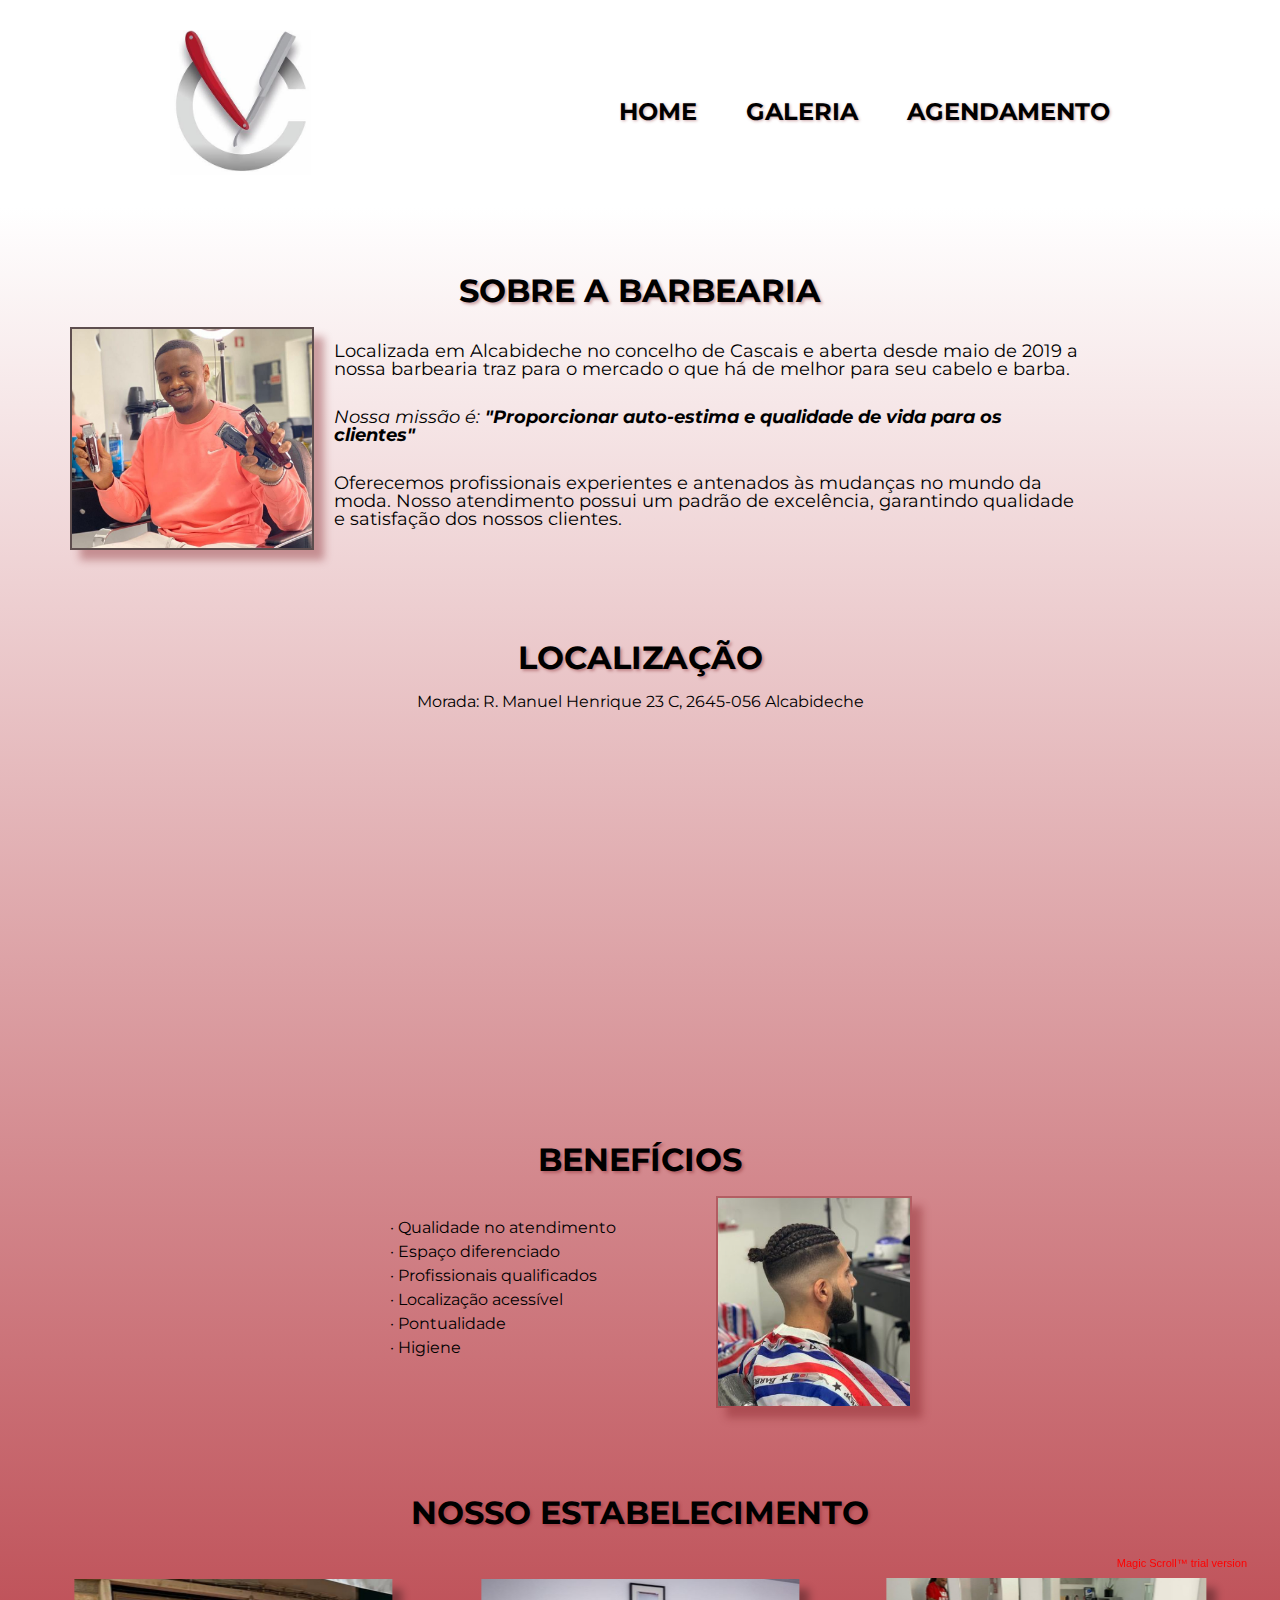
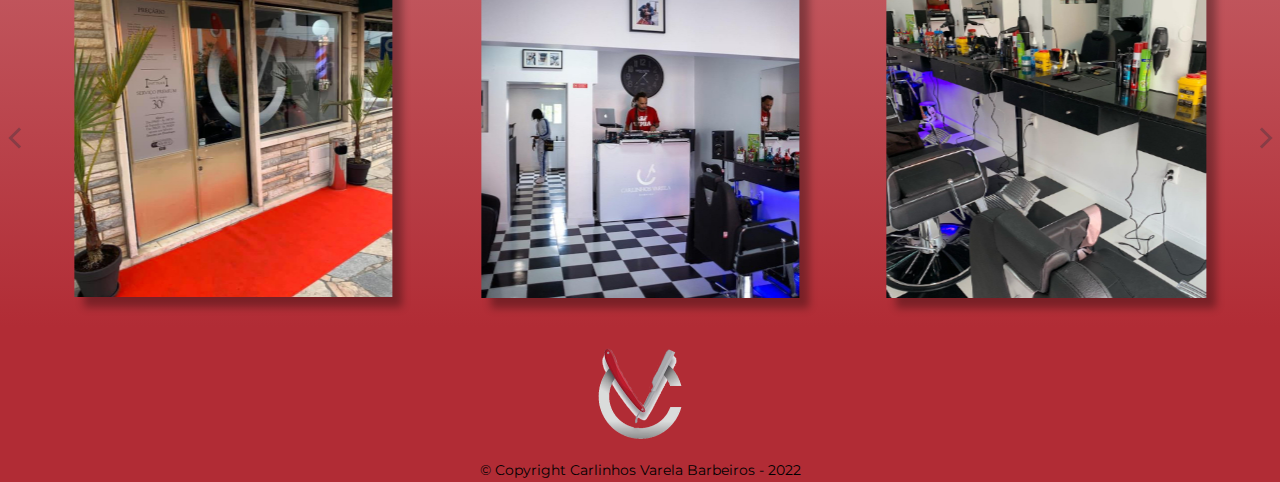
==== index.html @ 8ed19eb2 "Add files via upload" ====
<!DOCTYPE html>
<html lang="pt-br">
	<head>
		<meta charset="UTF-8">
		<meta name="viewport" content="width=device-width, initial-scale=1">
		<title>Home | Carlinhos Varela Barbeiros</title>
		<link rel="stylesheet" type="text/css" href="css/reset.css">
		<link rel="stylesheet" type="text/css" href="css/style.css">
		<link href="https://fonts.googleapis.com/css?family=Montserrat&display=swap" rel="stylesheet">
		<link type="text/css" rel="stylesheet" href="/magicscroll/magicscroll.css"/>
		<script type="text/javascript" src="/magicscroll/magicscroll.js"></script>
	</head>

	<body>
		<header style="padding: 30px 0;">
			<div class="box">
				<h1>
					<a href="index.html"><img id="logo" src="images/logo.jpg" alt="Carlinhos Varela Barbeiros (Logo)"></a>
				</h1>

				<nav>
					<ul>
						<li><a href="index.html">Home</li></a>
						<li><a href="gallery.html">Galeria</li></a>
						<li><a href="contact.html">Agendamento</li></a>
					</ul>
				</nav>
			</div>
		</header>

		<main>
			<section class="about">
				<h1 class="main-title">Sobre a barbearia</h1>

					<img class="carlinhos" src="/images/carlinhos.jpg" alt="Carlinhos">
			
					<p>Localizada em Alcabideche no concelho de Cascais e aberta desde maio de 2019 a nossa barbearia traz para o mercado o que há de melhor para seu cabelo e barba. 
					</p>

					<p id="mission"><em>Nossa missão é: <strong>"Proporcionar auto-estima e qualidade de vida para os clientes"</strong></em></p>
			
					<p>Oferecemos profissionais experientes e antenados às mudanças no mundo da moda. Nosso atendimento possui um padrão de excelência, garantindo qualidade e satisfação dos nossos clientes.
					</p>
			</section>		

			<section class="map">
				<h1 class="main-title">Localização</h1>
				<p>Morada: R. Manuel Henrique 23 C, 2645-056 Alcabideche</p>
				<div class="map-content">
					<iframe src="https://www.google.com/maps/embed?pb=!1m18!1m12!1m3!1d3112.3595381433506!2d-9.413096149556198!3d38.732510979496325!2m3!1f0!2f0!3f0!3m2!1i1024!2i768!4f13.1!3m3!1m2!1s0xd1ec5216eaa2493%3A0x16dc3c81c0765830!2sCarlinhos%20Varela%20Barbeiros!5e0!3m2!1spt-PT!2spt!4v1661937818191!5m2!1spt-PT!2spt" width="100%" height="300" style="border:0;" allowfullscreen="" loading="lazy" referrerpolicy="no-referrer-when-downgrade"></iframe>
				</div>
			</section>

			<section class="benefits">
				<h1 class="main-title">Benefícios</h1>
				<div class="benefits-content">
					<ul class="benefits-list">
						<li class="items">Qualidade no atendimento</li>
						<li class="items">Espaço diferenciado</li>
						<li class="items">Profissionais qualificados</li>
						<li class="items">Localização acessível</li>
						<li class="items">Pontualidade</li>
						<li class="items">Higiene</li>
					</ul><img src="/images/benefits.png" class=image-benefits alt="Benefícios do corte">
				</div>
			</section>

			<section class="establishment">
				<h1 class="main-title">Nosso estabelecimento</h1>
					<div class="MagicScroll" data-options="items: fit;">
						<img src="/images/establishment1.jpg">
						<img src="/images/establishment2.jpg">
						<img src="/images/establishment3.jpg">
						<img src="/images/establishment4.jpg">
						<img src="/images/establishment5.jpg">
						<img src="/images/establishment6.jpg">
						<img src="/images/establishment7.jpg">
						<img src="/images/establishment8.jpg">
					</div>
			</section>

		</main>

		<footer>		
			<a href="index.html"><img src="/images/logo.png" alt="Carlinhos Varela Barbeiros (Logo)"></a>
			<p>&#169; Copyright Carlinhos Varela Barbeiros - 2022</p>
		</footer>
	
	</body>

</html>
---- css/style.css ----
/* -- main CSS for all the Pages -- */

body {
	font-family: 'Montserrat', sans-serif;
}

header {
	padding-bottom: 30px;
	padding-top: 30px;
}

.box {
	position: relative;
	width: 940px;
	margin: 0 auto;
}

#logo {
	width: 15%;
	transition: 1s;
}

#logo:hover {
	transform: scale(1.2);
}

nav {
	position: absolute;
	top: 70px;
	right: 0;
}

nav li {
	display: inline;
	margin: 0 0 0 45px;
}

nav a {
	text-decoration: none;
	color: #000000;
	text-transform: uppercase;
	font-weight: bold;
	font-size: 24px;
	transition: 1s;
	text-shadow: 1px 1px 3px #811c2261;
}

nav a:hover {
	color: #636063;
	font-size: 25px;
}

nav a:active {
	color: black;
}

main {
	background: linear-gradient(#FFFFFF, #b12c35);
}

.main-title {
    text-align: center;
    font-size: 2em;
    text-transform: uppercase;
    margin: 35px 0 20px 0;
    clear: left;
    font-weight: bold;
    color: #000000;
    text-shadow: 2px 2px 3px #811c2261;
}

footer {
	text-align: center;
	background: #b12c35;
}

footer img {
	width: 7%;
	padding: 20px;
}

footer p {
	padding-bottom: 5px;
	font-size: 14px;
}



/* -- CSS for Home Page -- */

.about {
	padding: 2em 0;
}

.about p {
    font-size: 18px;
    padding: 15px 200px;
    color: #000000;
}

.about strong {
    font-weight: bold;
}

.about em {
    font-style: italic;
    color: #000000;
}

.carlinhos {
    width: 240px;
    float: left;
    margin: 0 20px 20px 70px;
    box-shadow: 10px 10px 8px #811c2261;
    border: 2px solid #5e4e4e;
    transition: 500ms;
}

.carlinhos:hover {
	transform: scale(1.1);
}

.map {
	padding: 2em 0;
}

.map p {
	padding-bottom: 2em;
	text-align: center;
}

.map-content {
	width: 940px;
	margin: 0 auto;
}

.benefits {
	padding: 2em 0;
}

.benefits-content {
	width: 640px;
	margin: 0 auto;
}

.items {
	line-height: 1.5;
	transition: 100ms;
}

.items:before {
	content: "\00B7      ";
	size: 10px;
}

.items:hover {
	transform: scale(1.1);
	font-weight: bold;
}

.benefits-list {
	width: 40%;
	display: inline-block;
	vertical-align: top;
    margin: 20px 70px 70px;
}

.image-benefits {
    width: 30%;
    transition: 500ms;
    box-shadow: 10px 10px 8px #811c2261;
    border: 2px solid #811c2261
}

.image-benefits:hover {
	transform: scale(1.2);
}

.establishment img {
    box-shadow: 10px 10px 8px #04000052;
	padding-bottom: 30px;
	transition: 500ms;
}



/* -- CSS for Gallery Page -- */

.cuts {
	text-align: center;
}

.cuts img {
	width: 320px;
	height: 320px;
	margin: 30px;
	border-radius: 20px;
	box-shadow: 10px 10px 8px #811c2261;
	transition: 500ms;
}

.cuts img:hover {
	transform: scale(1.1);
}

.more-images {
	text-align: center;
	padding: 30px;
}

.more-images img {
	width: 68px;
	transition: 500ms;
}

.more-images a {
	font-weight: bold;
	text-decoration: none;
	text-transform: uppercase;
	font-size: 18px;
	text-shadow: 2px 2px 5px #811c2261;
}

.more-images p:hover {
	color: #382f2f;
}

.more-images p {
	padding: 15px;
	color: #000000;
	transition: 500ms;
}

.more-images img:hover {
	transform: scale(1.1);
}



/* -- CSS for Contact Page -- */

h3 {
	font-size: 28px;
	margin: 25px;
    font-weight: bold;
    text-shadow: 2px 2px 3px #811c2261;
    text-transform: uppercase;
}

form {
	margin: 20px 40px 0px;
}

form label, form legend {
	display: block;
	color: #000000;
	margin: 0 0 10px;
	font-size: 20px;
}

.pattern-input {
	display: block;
	margin: 0 0 20px;
	width: 25%;
	padding: 10px 15px;
}

.radio {
	margin: 0 0 10px;
}

select {
	width: 100px;
	height: 25px;
	text-align: center;
}

.checkbox {
	margin: 30px 0;
}

.send {
	width: 7%;
	padding: 15px 0;
	font-size: 20px;
	border-style: double;
    border-radius: 15px;
    font-weight: bold;
    color: white;
    background-color: #919191;
    transition: 1s all;
    cursor: pointer;
}

.send:hover {
	background-color: #6a6969;
	transform: scale(1.10);
}

@media screen and (max-width: 480px) {
	.box, .about, .benefits-content, .map-content {
		width: auto;
	}

	h1 {
		text-align: center;
	}

	nav {
		position: static;
	}

	.benefits-list, image-benefits {
		width: 100%;
	}
}
---- magicscroll/magicscroll.css ----
/*


   Magic Scroll v2.0.53 
   Copyright 2021 Magic Toolbox
   Buy a license: https://www.magictoolbox.com/magicscroll/
   License agreement: https://www.magictoolbox.com/license/


*/
.MagicScroll,
.mcs-caption,
.mcs-button,
.mcs-item,
.mcs-item img,
.mcs-item > *,
.mcs-bullet,
.mcs-bullet:before,
.mcs-bullet:after,
.mcs-wrapper,
.mcs-items-container {
    margin: 0;
    padding: 0;
    outline: 0;
    -webkit-box-sizing: border-box;
       -moz-box-sizing: border-box;
            box-sizing: border-box;
}
.MagicScroll,
.mcs-item,
.mcs-item a,
.mcs-item img,
.mcs-items-container {
    position: relative;
}
.MagicScroll,
.mcs-item,
.mcs-wrapper,
.mcs-items-container {
    overflow: hidden;
    direction: ltr;
}
.mcs-wrapper,
.mcs-item img {
    line-height: 100%;
}

.MagicScroll {
    z-index: 1;
    cursor: -webkit-grab;
    cursor: -o-grab;
    cursor: -ms-grab;
    cursor: grab;
    -moz-user-select: none;
    -webkit-user-select: none;
    -webkit-touch-callout: none;
    -webkit-tap-highlight-color: transparent;
}

.MagicScroll.mcs-height-auto .mcs-item > a {
    width: 100%;
}

.MagicScroll > a {
    height: 100%;
}

.MagicScroll > a > img {
    max-height: 100%;
}

.MagicScroll.mcs-height-auto {
    height: auto !important;
}

.MagicScroll.MagicScroll-horizontal {
    -moz-touch-action: pan-y;
    -ms-touch-action: pan-y;
    touch-action: pan-y;
}
.MagicScroll.MagicScroll-vertical {
    -moz-touch-action: pan-x;
    -ms-touch-action: pan-x;
    touch-action: pan-x;
}

body.mcs-dragging {
    cursor: move;
    cursor: -webkit-grabbing;
    cursor: -o-grabbing;
    cursor: -ms-grabbing;
    cursor: grabbing;
}
body.mcs-dragging .MagicScroll,
body.mcs-dragging button.mcs-button.mcs-horizontal.mcs-button-arrow {
    cursor: inherit;
}

.mcs-item,
.MagicScroll figure,
/*.mcs-item img,*/
.mcs-item .mcs-caption {
    display: inline-block;
}

.MagicScroll .mcs-item img {
    pointer-events: none;
}

.mcs-item img {
    display: inline-block !important;
}

.MagicScroll > * {
    display: inline-block;
    max-width: 100%;
}

.MagicScroll > *:nth-child(n+2) {
    display: none;
}

.MagicScroll > a {
    line-height: 100%;
}

.MagicScroll img {
    visibility: hidden;
}
.MagicScroll .mcs-item img {
    visibility: visible;
    float: none !important;
}

.mcs-button,
.mcs-bullets,
.mcs-wrapper {
    position: absolute;
}

.MagicScroll:before,
.MagicScroll figcaption:before {
    content: '';
    display: inline-block;
    vertical-align: top;
    height: 0;
}
.mcs-wrapper {
    top: 0;
    right: 0;
    bottom: 0;
    left: 0;
    vertical-align: top;
    z-index: 100;
}

.mcs-items-container {
    text-align: center;
    overflow: visible;
    width: 100%;
    height: 100%;
}

.mcs-item {
    top: 0;
    left: 0;
    zoom: 1;
    /*font-size: 9pt !important;*/
    font-size: 0;
    line-height: 100%;
    max-width: 100%;
}

.mcs-item:after,
.mcs-item > a:after {
    content: '';
    display: inline-block;
    height: 100%;
    vertical-align: middle;
}

.MagicScroll-horizontal .mcs-item {
    height: 100%;
}

.MagicScroll-vertical .mcs-item {
    display: block;
    width: 100%;
}

.mcs-item > a,
.MagicScroll-horizontal .mcs-items-container > * {
    display: inline-block;
}
.mcs-item a,
.mcs-item img {
    border: none;
    max-width: 100%;
    max-height: 100%;
}
.mcs-item a {
    height: 100%;
}

.mcs-item img {
    width: auto;
    height: auto;
    vertical-align: middle;
}

.MagicScroll figure {
    position: relative;
    vertical-align: middle;
    font-size: 0;
    margin: 0;
    max-width: 100%;
    max-height: 100%;
    line-height: normal;
}

.lt-ie9-magic .mcs-item > a > img {
    position: static;
}
.lt-ie9-magic figcaption {
    display: block;
}
.lt-ie10-magic .mcs-item a img {
    border: none;
}

.ie7-magic .mcs-item img,
.ie7-magic .MagicScroll-vertical .mcs-item a {
    display: inline-block;
}

.ie7-magic .MagicScroll-horizontal .mcs-item  {
    display: inline;
}

.mcs-button {
    display: block;
}

.MagicScroll .mcs-hidden {
    display: none !important;
    visibility: hidden !important;
}

.ie11-magic .MagicScroll[data-mode="scroll"] .mcs-items-container,
.MagicScroll[data-mode="carousel"] .mcs-items-container,
.MagicScroll[data-mode="cover-flow"] .mcs-items-container {
    -webkit-perspective: 1000px;
    -moz-perspective: 1000px;
    -o-perspective: 1000px;
    perspective: 1000px;

    -webkit-perspective-origin-x: 50%;
    -webkit-perspective-origin-y: 50%;
}
.MagicScroll[data-mode="carousel"] .mcs-item,
.MagicScroll[data-mode="cover-flow"] .mcs-item {
    -webkit-transform-style: preserve-3d;
    -moz-transform-style: preserve-3d;
    -o-transform-style: preserve-3d;
    transform-style: preserve-3d;
}

.MagicScroll figcaption {
    display: inline-block;
    position: relative;
    left: 0;
    float: left;
    width: 100%;
    line-height: 100%;
    clear: both;
    z-index: 150;
}
.MagicScroll figcaption,
.MagicScroll[data-mode="carousel"] .mcs-item .mcs-caption,
.MagicScroll[data-mode="cover-flow"] .mcs-item .mcs-caption {
    left: 50%;
    -webkit-transform: translateZ(1px) translateX(-50%);
    transform: translateZ(1px) translateX(-50%);
    -webkit-box-sizing: border-box;
       -moz-box-sizing: border-box;
            box-sizing: border-box;
}


.lt-ie9-magic .MagicScroll figcaption,
.lt-ie9-magic .MagicScroll figure img {
    float: right;
}
.MagicScroll .mcs-reflection {
    -webkit-transform: translateZ(-1px);
    position: absolute;
    display: inline-block;
    left: 0px;
    z-index: 1;
}

.MagicScroll .mcs-item.mcs-noimg {
    background: url("")
}

/*
 * Caption
 */
.mcs-item .mcs-caption {
    display: inline-block;
    vertical-align: bottom;
    position: absolute;
    z-index: 150;
}

.MagicScroll[data-mode="cover-flow"] .mcs-item figcaption.mcs-caption,
.MagicScroll[data-mode="carousel"] .mcs-item figcaption.mcs-caption {
    top: 100%;
}

.MagicScroll[data-mode="scroll"] .mcs-item figure,
.MagicScroll[data-mode="animation"] .mcs-item figure {
    overflow: hidden;
}

.MagicScroll[data-mode="scroll"] .mcs-item .mcs-caption,
.MagicScroll[data-mode="animation"] .mcs-item .mcs-caption {
    left: 0;
    width: 100%;
    bottom: 0;
    -webkit-transition: -webkit-transform .25s;
            transition: transform .25s;
    -webkit-transform: translateY(150%);
            -ms-transform: translate(0, 150%);
            transform: translateY(150%);
}

.MagicScroll[data-mode="scroll"] .mcs-item:hover .mcs-caption,
.MagicScroll[data-mode="animation"] .mcs-item:hover .mcs-caption {
    -webkit-transform: translateY(0%);
        -ms-transform: translate(0, 0%);
            transform: translateY(0%);
}

.MagicScroll[data-mode="scroll"].caption-below .mcs-caption,
.MagicScroll[data-mode="animation"].caption-below .mcs-caption {
    -webkit-transition: none;
            transition: none;
    -webkit-transform: none;
            -ms-transform: none;
            transform: none;
}

.lt-ie9-magic .MagicScroll[data-mode="scroll"] .mcs-item .mcs-caption,
.lt-ie9-magic .MagicScroll[data-mode="animation"] .mcs-item .mcs-caption {
    bottom: -150%;
}
.lt-ie9-magic .MagicScroll[data-mode="scroll"] .mcs-item:hover .mcs-caption,
.lt-ie9-magic .MagicScroll[data-mode="animation"] .mcs-item:hover .mcs-caption {
    bottom: 0%;
}

/**
 * Buttons & Arrows
 */
.mcs-button {
    cursor: pointer;
    z-index: 1000;
    background-repeat: no-repeat;
    background-color: transparent;
    border: 0;
    border-radius: 0;
    -webkit-transition: opacity .25s linear;
    transition: opacity .25s linear;
}
.MagicScroll:hover > .mcs-button:hover {
    opacity: 1;
}

.mcs-button-arrow {
    z-index: 120;
}
.MagicScroll-horizontal .mcs-button-arrow {
    width: 40px;
    height: 100%;
    top: 0;
}
.MagicScroll-vertical .mcs-button-arrow {
    width: 100%;
    height: 40px;
    left: 0;
}

.MagicScroll-horizontal .mcs-button-arrow-prev { left: 0; right: auto; top: 0; bottom: 0; }
.MagicScroll-horizontal .mcs-button-arrow-next { left: auto; right: 0; top: 0; bottom: 0; }
.MagicScroll-vertical .mcs-button-arrow-prev { top: 0; bottom: auto; left: 0; right: 0; }
.MagicScroll-vertical .mcs-button-arrow-next { top: auto; bottom: 0; left: 0; right: 0; }


.MagicScroll[data-mode="carousel"] .mcs-item,
.MagicScroll[data-mode="cover-flow"] .mcs-item {
    overflow: visible;
}

/*
 * Bullets
 */
.mcs-bullets {
    text-align: center;
    display: inline-block !important;
    opacity: 0;
    top: 100%;
}
.mcs-bullets.show {
    opacity: 1.0;
    -moz-transition: opacity .5s;
    -o-transition: opacity .5s;
    transition: opacity .5s;
}
.MagicScroll-horizontal .mcs-bullets {
    width: 100%;
    left: 0;
}
.MagicScroll-vertical .mcs-bullets {
    top: 0;
    left: 100%;
    display: inline-block;
    vertical-align: middle;
}
.mcs-bullet {
    border-radius: 50%;
    margin: 4px;
    cursor: pointer;
    display: inline-block;
    position: relative;
    text-indent: 9999px;
    vertical-align: middle;
    font: 0/0 a;
    color: transparent;
    outline: none;
}
.mcs-bullet.active {
    cursor: default;
}


/**
 * Animation mode
 */
[data-mode="animation"] div[data-action="exit"],
[data-mode="animation"] div[data-action="enter"] {
    -webkit-animation-duration: 0.35s;
            animation-duration: 0.35s;
    -webkit-animation-timing-function: ease-in;
            animation-timing-function: ease-in;
}
[data-mode="animation"] div[data-action="enter"] {
    -webkit-animation-timing-function: cubic-bezier(.12,.37,.25,1);
            animation-timing-function: cubic-bezier(.12,.37,.25,1);
}
[data-mode="animation"] .mcs-item {
    -webkit-animation-duration: 0;
    -webkit-transform: none;
            animation-name: none;
            animation-duration: 0;
}

[data-mode="animation"] .mcs-item[data-animation-nth="1"] {
    -webkit-animation-delay: 0.15s;
            animation-delay: 0.15s;
}
[data-mode="animation"] .mcs-item[data-animation-nth="2"] {
    -webkit-animation-delay: 0.2s;
            animation-delay: 0.2s;
}
[data-mode="animation"] .mcs-item[data-animation-nth="3"] {
    -webkit-animation-delay: 0.25s;
            animation-delay: 0.25s;
}
[data-mode="animation"] .mcs-item[data-animation-nth="4"] {
    -webkit-animation-delay: 0.3s;
            animation-delay: 0.3s;
}
[data-mode="animation"] .mcs-item[data-animation-nth="5"] {
    -webkit-animation-delay: 0.35s;
            animation-delay: 0.35s;
}
[data-mode="animation"] .mcs-item[data-animation-nth="6"] {
    -webkit-animation-delay: 0.4s;
            animation-delay: 0.4s;
}
[data-mode="animation"] .mcs-item[data-animation-nth="7"] {
    -webkit-animation-delay: 0.45s;
            animation-delay: 0.45s;
}
[data-mode="animation"] .mcs-item[data-animation-nth="8"] {
    -webkit-animation-delay: 0.5s;
            animation-delay: 0.5s;
}
[data-mode="animation"] .mcs-item[data-animation-nth="9"] {
    -webkit-animation-delay: 0.55s;
            animation-delay: 0.55s;
}
[data-mode="animation"] .mcs-item[data-animation-nth="10"] {
    -webkit-animation-delay: 0.6s;
            animation-delay: 0.6s;
}

.MagicScroll-horizontal[data-mode="animation"] [data-forward] [data-entering],
.MagicScroll-horizontal[data-mode="animation"] [data-forward] [data-exited] {
    -webkit-transform: translateX(100000px);
            transform: translateX(100000px);
}
.MagicScroll-horizontal[data-mode="animation"] [data-backward] [data-entering],
.MagicScroll-horizontal[data-mode="animation"] [data-backward] [data-exited] {
    -webkit-transform: translateX(-100000px);
            transform: translateX(-100000px);
}
.MagicScroll-vertical[data-mode="animation"] [data-forward] [data-entering],
.MagicScroll-vertical[data-mode="animation"] [data-forward] [data-exited] {
    -webkit-transform: translateY(100000px);
            transform: translateY(100000px);
}
.MagicScroll-vertical[data-mode="animation"] [data-backward] [data-entering],
.MagicScroll-vertical[data-mode="animation"] [data-backward] [data-exited] {
    -webkit-transform: translateY(-100000px);
            transform: translateY(-100000px);
}
/**
 * SlideIn animation
 */
[data-mode="animation"] .mcs-item[data-action="exit"],
.mcs-slidein[data-mode="animation"] .mcs-item[data-action="exit"] {
    -webkit-animation-timing-function: ease-in;
            animation-timing-function: ease-in;
    -webkit-animation-duration: 0.3s;
            animation-duration: 0.3s;
}
[data-mode="animation"] .mcs-item[data-action="enter"],
.mcs-slidein[data-mode="animation"] .mcs-item[data-action="enter"] {
    -webkit-animation-timing-function: cubic-bezier(.12,.37,.25,1);
            animation-timing-function: cubic-bezier(.12,.37,.25,1);
    -webkit-animation-duration: 0.35s;
            animation-duration: 0.35s;
}

/* Horizontal Forward */
.MagicScroll-horizontal[data-mode="animation"] [data-forward] .mcs-item[data-action="exit"],
.mcs-slidein.MagicScroll-horizontal[data-mode="animation"] [data-forward] .mcs-item[data-action="exit"] {
    -webkit-animation-name: h-forward-exit-slidein;
            animation-name: h-forward-exit-slidein;
}
.MagicScroll-horizontal[data-mode="animation"] [data-forward] .mcs-item[data-action="enter"],
.mcs-slidein.MagicScroll-horizontal[data-mode="animation"] [data-forward] .mcs-item[data-action="enter"] {
    -webkit-animation-name: h-forward-enter-slidein;
            animation-name: h-forward-enter-slidein;
}
@-webkit-keyframes h-forward-exit-slidein {
    0% {
        opacity: 1;
        -webkit-transform: translateX(0);
                transform: translateX(0);
    }
    100% {
        opacity: 0;
        -webkit-transform: translateX(-600px);
                transform: translateX(-600px);
    }
}
@keyframes h-forward-exit-slidein {
    0% {
        opacity: 1;
        -webkit-transform: translateX(0);
                transform: translateX(0);
    }
    100% {
        opacity: 0;
        -webkit-transform: translateX(-600px);
                transform: translateX(-600px);
    }
}
@-webkit-keyframes h-forward-enter-slidein {
    0%   {
        opacity: 0;
        -webkit-transform: translateX(180px);
                transform: translateX(180px);
    }
    100%   {
        opacity: 1;
        -webkit-transform:translateX(0px);
                transform:translateX(0px);
    }
}
@keyframes h-forward-enter-slidein {
    0%   {
        opacity: 0;
        -webkit-transform: translateX(180px);
                transform: translateX(180px);
    }
    100%   {
        opacity: 1;
        -webkit-transform:translateX(0px);
                transform:translateX(0px);
    }
}

/* Horizontal Backward */
.MagicScroll-horizontal[data-mode="animation"] [data-backward] .mcs-item[data-action="exit"],
.mcs-slidein.MagicScroll-horizontal[data-mode="animation"] [data-backward] .mcs-item[data-action="exit"] {
    -webkit-animation-name: h-backward-exit-slidein;
            animation-name: h-backward-exit-slidein;
}
.MagicScroll-horizontal[data-mode="animation"] [data-backward] .mcs-item[data-action="enter"],
.mcs-slidein.MagicScroll-horizontal[data-mode="animation"] [data-backward] .mcs-item[data-action="enter"] {
    -webkit-animation-name: h-backward-enter-slidein;
            animation-name: h-backward-enter-slidein;
}
@-webkit-keyframes h-backward-exit-slidein {
    0% {
        opacity: 1;
        -webkit-transform: translateX(0);
                transform: translateX(0);
    }
    100% {
        opacity: 0;
        -webkit-transform: translateX(600px);
                transform: translateX(600px);
    }
}
@keyframes h-backward-exit-slidein {
    0% {
        opacity: 1;
        -webkit-transform: translateX(0);
                transform: translateX(0);
    }
    100% {
        opacity: 0;
        -webkit-transform: translateX(600px);
                transform: translateX(600px);
    }
}
@-webkit-keyframes h-backward-enter-slidein {
    0%   {
        opacity: 0;
        -webkit-transform: translateX(-180px);
                transform: translateX(-180px);
    }
    100% {
        opacity: 1;
        -webkit-transform: translateX(0px);
                transform: translateX(0px);
    }
}
@keyframes h-backward-enter-slidein {
    0%   {
        opacity: 0;
        -webkit-transform: translateX(-180px);
                transform: translateX(-180px);
    }
    100% {
        opacity: 1;
        -webkit-transform: translateX(0px);
                transform: translateX(0px);
    }
}

/* Vertical Forward */
.MagicScroll-vertical[data-mode="animation"] [data-forward] .mcs-item[data-action="exit"],
.mcs-slidein.MagicScroll-vertical[data-mode="animation"] [data-forward] .mcs-item[data-action="exit"] {
    -webkit-animation-name: v-forward-exit-slidein;
            animation-name: v-forward-exit-slidein;
}
.MagicScroll-vertical[data-mode="animation"] [data-forward] .mcs-item[data-action="enter"],
.mcs-slidein.MagicScroll-vertical[data-mode="animation"] [data-forward] .mcs-item[data-action="enter"] {
    -webkit-animation-name: v-forward-enter-slidein;
            animation-name: v-forward-enter-slidein;
}
@-webkit-keyframes v-forward-exit-slidein {
    0% {
        opacity: 1;
        -webkit-transform: translateY(0);
                transform: translateY(0);
    }
    100% {
        opacity: 0;
        -webkit-transform: translateY(-600px);
                transform: translateY(-600px);
    }
}
@keyframes v-forward-exit-slidein {
    0% {
        opacity: 1;
        -webkit-transform: translateY(0);
                transform: translateY(0);
    }
    100% {
        opacity: 0;
        -webkit-transform: translateY(-600px);
                transform: translateY(-600px);
    }
}
@-webkit-keyframes v-forward-enter-slidein {
    0%   {
        opacity: 0;
        -webkit-transform: translateY(180px);
                transform: translateY(180px);
    }
    100% {
        opacity: 1;
        -webkit-transform: translateY(0px);
                transform: translateY(0px);
    }
}
@keyframes v-forward-enter-slidein {
    0%   {
        opacity: 0;
        -webkit-transform: translateY(180px);
                transform: translateY(180px);
    }
    100% {
        opacity: 1;
        -webkit-transform: translateY(0px);
                transform: translateY(0px);
    }
}

/* Vertical Backward */
.MagicScroll-vertical[data-mode="animation"] [data-backward] .mcs-item[data-action="exit"],
.mcs-slidein.MagicScroll-vertical[data-mode="animation"] [data-backward] .mcs-item[data-action="exit"] {
    -webkit-animation-name: v-backward-exit-slidein;
            animation-name: v-backward-exit-slidein;
}
.MagicScroll-vertical[data-mode="animation"] [data-backward] .mcs-item[data-action="enter"],
.mcs-slidein.MagicScroll-vertical[data-mode="animation"] [data-backward] .mcs-item[data-action="enter"] {
    -webkit-animation-name: v-backward-enter-slidein;
            animation-name: v-backward-enter-slidein;
}
@-webkit-keyframes v-backward-exit-slidein {
    0% {
        opacity: 1;
        -webkit-transform: translateY(0);
                transform: translateY(0);
    }
    100% {
        opacity: 0;
        -webkit-transform: translateY(600px);
                transform: translateY(600px);
    }
}
@keyframes v-backward-exit-slidein {
    0% {
        opacity: 1;
        -webkit-transform: translateY(0);
                transform: translateY(0);
    }
    100% {
        opacity: 0;
        -webkit-transform: translateY(600px);
                transform: translateY(600px);
    }
}
@-webkit-keyframes v-backward-enter-slidein {
    0%   {
        opacity: 0;
        -webkit-transform: translateY(-180px);
                transform: translateY(-180px);
    }
    100% {
        opacity: 1;
        -webkit-transform: translateY(0px);
                transform: translateY(0px);
    }
}
@keyframes v-backward-enter-slidein {
    0%   {
        opacity: 0;
        -webkit-transform: translateY(-180px);
                transform: translateY(-180px);
    }
    100% {
        opacity: 1;
        -webkit-transform: translateY(0px);
                transform: translateY(0px);
    }
}
/**
 * Bounce animation
 */
.mcs-bounce[data-mode="animation"] .mcs-item[data-action="exit"] {
    -webkit-animation-timing-function: cubic-bezier(.84,0,1,1);
            animation-timing-function: cubic-bezier(.84,0,1,1);
    -webkit-animation-duration: 0.4s;
            animation-duration: 0.4s;
    /*-webkit-animation-delay: 0s;
            animation-delay: 0s;*/
}

.mcs-bounce[data-mode="animation"] .mcs-item[data-action="enter"] {
    -webkit-animation-timing-function: cubic-bezier(.12,.37,.25,1);
            animation-timing-function: cubic-bezier(.12,.37,.25,1);
    -webkit-animation-duration: 0.4s;
            animation-duration: 0.4s;
}

/* Horizontal Forward */
.mcs-bounce.MagicScroll-horizontal[data-mode="animation"] [data-forward] .mcs-item[data-action="exit"] {
    -webkit-animation-name: h-forward-exit-bounce;
            animation-name: h-forward-exit-bounce;
}
.mcs-bounce.MagicScroll-horizontal[data-mode="animation"] [data-forward] .mcs-item[data-action="enter"] {
    -webkit-animation-name: h-forward-enter-bounce;
            animation-name: h-forward-enter-bounce;
}

@-webkit-keyframes h-forward-exit-bounce {
    0% {
        opacity: 1;
        -webkit-transform: translateX(0);
                transform: translateX(0) translateZ(-1px);
    }
    40% {
        opacity: 0.6;
    }
    100% {
        opacity: 0;
        -webkit-transform: translateX(-2000px);
                transform: translateX(-2000px) translateZ(-1px);
    }
}
@keyframes h-forward-exit-bounce {
    0% {
        opacity: 1;
        -webkit-transform: translateX(0);
                transform: translateX(0) translateZ(-1px);
    }
    40% {
        opacity: 0.6;
    }
    100% {
        opacity: 0;
        -webkit-transform: translateX(-2000px);
                transform: translateX(-2000px) translateZ(-1px);
    }
}
@-webkit-keyframes h-forward-enter-bounce {
    0%   {
        opacity: 0;
        -webkit-transform: translateX(3000px);
                transform: translateX(3000px);
    }
    60% {
        opacity: 1;
        -webkit-transform: translateX(-30px);
                transform: translateX(-30px);
    }
    75% {
        -webkit-transform:translateX(10px);
                transform:translateX(10px);
    }
    90% {
        -webkit-transform:translateX(-5px);
                transform:translateX(-5px);
    }
    100%   {
        -webkit-transform:translateX(0px);
                transform:translateX(0px);
    }
}
@keyframes h-forward-enter-bounce {
    0%   {
        opacity: 0;
        -webkit-transform: translateX(3000px);
                transform: translateX(3000px);
    }
    60% {
        opacity: 1;
        -webkit-transform: translateX(-30px);
                transform: translateX(-30px);
    }
    75% {
        -webkit-transform:translateX(10px);
                transform:translateX(10px);
    }
    90% {
        -webkit-transform:translateX(-5px);
                transform:translateX(-5px);
    }
    100%   {
        -webkit-transform:translateX(0px);
                transform:translateX(0px);
    }
}

/* Horizontal Backward */
.mcs-bounce.MagicScroll-horizontal[data-mode="animation"] [data-backward] .mcs-item[data-action="exit"] {
    -webkit-animation-name: h-backward-exit-bounce;
            animation-name: h-backward-exit-bounce;
}
.mcs-bounce.MagicScroll-horizontal[data-mode="animation"] [data-backward] .mcs-item[data-action="enter"] {
    -webkit-animation-name: h-backward-enter-bounce;
            animation-name: h-backward-enter-bounce;
}
@-webkit-keyframes h-backward-exit-bounce {
    0% {
        opacity: 1;
        -webkit-transform: translateX(0);
                transform: translateX(0) translateZ(-1px);
    }
    40% {
        opacity: 0.6;
    }
    100% {
        opacity: 0;
        -webkit-transform: translateX(2000px);
                transform: translateX(2000px) translateZ(-1px);
    }
}
@keyframes h-backward-exit-bounce {
    0% {
        opacity: 1;
        -webkit-transform: translateX(0);
                transform: translateX(0) translateZ(-1px);
    }
    40% {
        opacity: 0.6;
    }
    100% {
        opacity: 0;
        -webkit-transform: translateX(2000px);
                transform: translateX(2000px) translateZ(-1px);
    }
}
@-webkit-keyframes h-backward-enter-bounce {
    0%   {
        opacity: 0;
        -webkit-transform: translateX(-3000px);
                transform: translateX(-3000px);
    }
    60% {
        opacity: 1;
        -webkit-transform: translateX(30px);
                transform: translateX(30px);
    }
    75% {
        -webkit-transform:translateX(-10px);
                transform:translateX(-10px);
    }
    90% {
        -webkit-transform:translateX(5px);
                transform:translateX(5px);
    }
    100%   {
        -webkit-transform:translateX(0px);
                transform:translateX(0px);
    }
}
@keyframes h-backward-enter-bounce {
    0%   {
        opacity: 0;
        -webkit-transform: translateX(-3000px);
                transform: translateX(-3000px);
    }
    60% {
        opacity: 1;
        -webkit-transform: translateX(30px);
                transform: translateX(30px);
    }
    75% {
        -webkit-transform:translateX(-10px);
                transform:translateX(-10px);
    }
    90% {
        -webkit-transform:translateX(5px);
                transform:translateX(5px);
    }
    100%   {
        -webkit-transform:translateX(0px);
                transform:translateX(0px);
    }
}

/* Vertical Forward */
.mcs-bounce.MagicScroll-vertical[data-mode="animation"] [data-forward] div[data-action="exit"] {
    -webkit-animation-name: v-forward-exit-bounce;
            animation-name: v-forward-exit-bounce;
}
.mcs-bounce.MagicScroll-vertical[data-mode="animation"] [data-forward] div[data-action="enter"] {
    -webkit-animation-name: v-forward-enter-bounce;
            animation-name: v-forward-enter-bounce;
}
.mcs-bounce.MagicScroll-vertical[data-mode="animation"] [data-forward] [data-entering] {
    -webkit-transform: translateY(100000px);
            transform: translateY(100000px);
}
.mcs-bounce.MagicScroll-vertical[data-mode="animation"] [data-forward] [data-exited] {
    -webkit-transform: translateY(100000px);
            transform: translateY(100000px);
}
@-webkit-keyframes v-forward-exit-bounce {
    0% {
        opacity: 1;
        -webkit-transform: translateY(0);
                transform: translateY(0);
    }
    40% {
        opacity: 0.6;
    }
    100% {
        opacity: 0;
        -webkit-transform: translateY(-2000px);
                transform: translateY(-2000px);
    }
}
@keyframes v-forward-exit-bounce {
    0% {
        opacity: 1;
        -webkit-transform: translateY(0);
                transform: translateY(0);
    }
    40% {
        opacity: 0.6;
    }
    100% {
        opacity: 0;
        -webkit-transform: translateY(-2000px);
                transform: translateY(-2000px);
    }
}
@-webkit-keyframes v-forward-enter-bounce {
    0%   {
        opacity: 0;
        -webkit-transform: translateY(3000px);
                transform: translateY(3000px);
    }
    60% {
        opacity: 1;
        -webkit-transform: translateY(-30px);
                transform: translateY(-30px);
    }
    75% {
        -webkit-transform:translateY(10px);
                transform:translateY(10px);
    }
    90% {
        -webkit-transform:translateY(-5px);
                transform:translateY(-5px);
    }
    100%   {
        -webkit-transform:translateY(0px);
                transform:translateY(0px);
    }
}
@keyframes v-forward-enter-bounce {
    0%   {
        opacity: 0;
        -webkit-transform: translateY(3000px);
                transform: translateY(3000px);
    }
    60% {
        opacity: 1;
        -webkit-transform: translateY(-30px);
                transform: translateY(-30px);
    }
    75% {
        -webkit-transform:translateY(10px);
                transform:translateY(10px);
    }
    90% {
        -webkit-transform:translateY(-5px);
                transform:translateY(-5px);
    }
    100%   {
        -webkit-transform:translateY(0px);
                transform:translateY(0px);
    }
}

/* Vertical Backward */
.mcs-bounce.MagicScroll-vertical[data-mode="animation"] [data-backward] div[data-action="exit"] {
    -webkit-animation-name: v-backward-exit-bounce;
            animation-name: v-backward-exit-bounce;
}
.mcs-bounce.MagicScroll-vertical[data-mode="animation"] [data-backward] div[data-action="enter"] {
    -webkit-animation-name: v-backward-enter-bounce;
            animation-name: v-backward-enter-bounce;
}
@-webkit-keyframes v-backward-exit-bounce {
    0% {
        opacity: 1;
        -webkit-transform: translateY(0);
                transform: translateY(0);
    }
    40% {
        opacity: 0.6;
    }
    100% {
        opacity: 0;
        -webkit-transform: translateY(2000px);
                transform: translateY(2000px);
    }
}
@keyframes v-backward-exit-bounce {
    0% {
        opacity: 1;
        -webkit-transform: translateY(0);
                transform: translateY(0);
    }
    40% {
        opacity: 0.6;
    }
    100% {
        opacity: 0;
        -webkit-transform: translateY(2000px);
                transform: translateY(2000px);
    }
}
@-webkit-keyframes v-backward-enter-bounce {
    0%   {
        opacity: 0;
        -webkit-transform: translateY(-3000px);
                transform: translateY(-3000px);
    }
    60% {
        opacity: 1;
        -webkit-transform: translateY(30px);
                transform: translateY(30px);
    }
    75% {
        -webkit-transform:translateY(-10px);
                transform:translateY(-10px);
    }
    90% {
        -webkit-transform:translateY(5px);
                transform:translateY(5px);
    }
    100%   {
        -webkit-transform:translateY(0px);
                transform:translateY(0px);
    }
}
@keyframes v-backward-enter-bounce {
    0%   {
        opacity: 0;
        -webkit-transform: translateY(-3000px);
                transform: translateY(-3000px);
    }
    60% {
        opacity: 1;
        -webkit-transform: translateY(30px);
                transform: translateY(30px);
    }
    75% {
        -webkit-transform:translateY(-10px);
                transform:translateY(-10px);
    }
    90% {
        -webkit-transform:translateY(5px);
                transform:translateY(5px);
    }
    100%   {
        -webkit-transform:translateY(0px);
                transform:translateY(0px);
    }
}
/*
 * Arrows
 */
.MagicScroll-horizontal .mcs-button-arrow-prev:before,
.MagicScroll-horizontal .mcs-button-arrow-next:before,
.MagicScroll-vertical .mcs-button-arrow-prev:before,
.MagicScroll-vertical .mcs-button-arrow-next:before {
    content: "";
    top: 50%;
    left: 50%;
    width: 12px;
    height: 12px;
    position: absolute;
    border-width: 3px;
    border-color: rgba(49,51,61,0.6);
    border-style: solid;
    border-right: none;
    border-bottom: none;
    -webkit-transition: border-color .15s linear;
            transition: border-color .15s linear;
}

.MagicScroll-horizontal .mcs-button-arrow-prev:before {
    left: 62%;
    -webkit-transform: translate(-50%, -50%) rotateZ(-45deg);
            transform: translate(-50%, -50%) rotateZ(-45deg);
}

.MagicScroll-horizontal .mcs-button-arrow-next:before {
    left: 40%;
    -webkit-transform: translate(-50%, -50%) rotateZ(135deg);
            transform: translate(-50%, -50%) rotateZ(135deg);

}
.MagicScroll-vertical .mcs-button-arrow-prev:before {
    top: 62%;
    -webkit-transform: translate(-50%, -50%) rotateZ(45deg);
            transform: translate(-50%, -50%) rotateZ(45deg);
}
.MagicScroll-vertical .mcs-button-arrow-next:before {
    top: 40%;
    -webkit-transform: translate(-50%, -50%) rotateZ(-135deg);
            transform: translate(-50%, -50%) rotateZ(-135deg);
}
.mcs-button-arrow.mcs-disabled {
    opacity: 0.01 !important;
}
.MagicScroll > .mcs-button-arrow {
    /*font-size: 20px;*/
    width: 30px;
    height: 30px;
    margin: auto;
    opacity: 0.6;
    -webkit-transition: opacity .15s linear;
    transition: opacity .15s linear;
}
.MagicScroll-horizontal .mcs-button-arrow-prev { left: 0; right: auto; top: 0; bottom: 0; }
.MagicScroll-horizontal .mcs-button-arrow-next { left: auto; right: 0; top: 0; bottom: 0; }
.MagicScroll-vertical .mcs-button-arrow-prev { top: 0; bottom: auto; left: 0; right: 0; }
.MagicScroll-vertical .mcs-button-arrow-next { top: auto; bottom: 0; left: 0; right: 0; }

.MagicScroll:hover > .mcs-button-arrow:hover:not(.mcs-disabled) {
    opacity: 1;
}

.MagicScroll:hover > .mcs-button-arrow:hover:not(.mcs-disabled):before {
    border-color: rgba(49,51,61,1);
}

.MagicScroll.MagicScroll-arrows-inside .mcs-button-arrow {
    width: 24px;
    height: 24px;
    border-radius: 3px;
    background: rgba(255, 255, 255, .75);
    box-shadow: 0 0 1px rgba(153, 153, 153, .5);
    -webkit-transition: background-color .15s linear;
            transition: background-color .15s linear;
}

.MagicScroll.MagicScroll-arrows-inside .mcs-button-arrow:before {
    width: 8px;
    height: 8px;
}

.MagicScroll-horizontal.MagicScroll-arrows-inside:hover > .mcs-button-arrow:hover:not(.mcs-disabled) {
    background-color: rgba(255, 255, 255, .96);
}
.MagicScroll-horizontal.MagicScroll-arrows-inside .mcs-button-arrow-prev {
    left: 5px;
}
.MagicScroll-horizontal.MagicScroll-arrows-inside .mcs-button-arrow-next {
    right: 5px;
}
.MagicScroll-vertical.MagicScroll-arrows-inside .mcs-button-arrow-prev {
    top: 5px;
}
.MagicScroll-vertical.MagicScroll-arrows-inside .mcs-button-arrow-next {
    bottom: 5px;
}

.lt-ie10-magic .MagicScroll.MagicScroll-arrows-inside .mcs-button-arrow {
    border: 1px solid rgba(153, 153, 153, .5);
}
.lt-ie9-magic .mcs-button-arrow:before {
    border-color: #83858B;
}
.lt-ie9-magic .MagicScroll:hover > .mcs-button-arrow:hover:before {
    border-color: #31333D;
}
.lt-ie9-magic .MagicScroll.MagicScroll-arrows-inside .mcs-button-arrow:before {
    border-color: #31333D;
}
.lt-ie9-magic .MagicScroll.MagicScroll-arrows-inside .mcs-button-arrow {
    background: #fff;
    border: 1px solid #999;
    filter: alpha(opacity = 60);
}
.lt-ie9-magic .MagicScroll.MagicScroll-arrows-inside .mcs-button-arrow:hover {
    filter: alpha(opacity = 96);
}
.lt-ie9-magic .mcs-button-arrow.mcs-disabled {
    filter: alpha(opacity = 0.01) !important;
}

/*
 * Bullets
 */
.MagicScroll-horizontal .mcs-bullets {
    margin-top: 10px;
}
.MagicScroll-horizontal.MagicScroll-bullets {
    margin-bottom: 35px;
}
.MagicScroll-vertical .mcs-bullets {
    margin-left: 10px;
    top: 50%;
    -webkit-transform: translate(0, -50%);
    transform: translate(0, -50%);
}
.MagicScroll-vertical.MagicScroll-bullets {
    margin-right: 35px;
}

.mcs-bullet {
    width: 10px;
    height: 10px;
    background-color: #83858B;
}
.mcs-bullet:hover {
    background-color: #5a5a5a;
}
.mcs-bullet.active {
    background-color: transparent;
    border: 1px solid #5a5a5a;
}


/* Caption */
.mcs-item .mcs-caption {
    color: white;
    padding: 5px 0;
    font: normal 9pt/1.2em 'Helvetica Neue', Helvetica, 'Lucida Grande', 'Lucida Sans Unicode', Verdana, Arial, sans-serif;
    text-rendering: geometricPrecision;
}
.MagicScroll[data-mode="scroll"] .mcs-item .mcs-caption,
.MagicScroll[data-mode="animation"] .mcs-item .mcs-caption {
    background-color: #31333D;
    background-color: rgba(49,51,61,0.7);
}
.lt-ie9-magic .MagicScroll[data-mode="scroll"] .mcs-item .mcs-caption,
.lt-ie9-magic .MagicScroll[data-mode="animation"] .mcs-item .mcs-caption {
    filter: alpha(opacity=60);
}

/* Carousel & Cover Flow */
.MagicScroll[data-mode="carousel"],
.MagicScroll[data-mode="cover-flow"] {
    background: #4f4f4f;
}
.MagicScroll[data-mode="carousel"] img,
.MagicScroll[data-mode="cover-flow"] img {
    box-shadow: 0px 15px 30px -10px #000;
}
.MagicScroll[data-mode="carousel"] figcaption,
.MagicScroll[data-mode="cover-flow"] figcaption {
    padding: 4px 0 0;
    font-size: 10pt;
    font-family: 'Lucida Grande', 'Lucida Sans Unicode', 'Helvetica Neue', Arial, Helvetica, sans-serif;
}


/* Misc */
.MagicScroll.mcs-shadows {
    box-shadow: 0 1px 6px 1px rgba(0, 0, 0, 0.15);
}

.MagicScroll.mcs-border .mcs-item {
    background: #fff;
    border: 1px solid #efefef;
}
.MagicScroll-horizontal.mcs-border .mcs-item {
    margin: 0 3px;
}
.MagicScroll-vertical.mcs-border .mcs-item {
    margin: 3px 0;
}
/*
 * Loader
 */
.mcs-loader {
    pointer-events: none;
    position: absolute;
    z-index: 1000;
    top: 0px;
    left: 0px;
    right: 0px;
    bottom: 0px;
}
.mcs-loader .mcs-loader-text {
    position:absolute;
    top: 50%;
    left: 50%;
    margin-top: -10px;
    margin-left: -35px;

    width:70px;
    height:20px;
}

.mcs-loader-circles {
    position:absolute;
    top: 0; bottom: 0; left: 0; right: 0;
    margin: auto;
    width:60px;
    height:60px;
    opacity: 1;
    -webkit-transform:scale(0.6);
    transform:scale(0.6);
}

.mcs-loader-circle {
    position:absolute;
    background-color:#ffffff;
    height:11px;
    width:11px;
    border-radius:50%;

    -webkit-animation-name:MagicCircle;
    -webkit-animation-duration:0.48s;
    -webkit-animation-iteration-count:infinite;
    -webkit-animation-direction:linear;

    animation-name:MagicCircle;
    animation-duration:0.48s;
    animation-iteration-count:infinite;
    animation-direction:linear;
}

.mcs-loader-circle_01 {
    left:0;
    top:25px;
    -webkit-animation-delay:0.18s;
    animation-delay:0.18s;
}

.mcs-loader-circle_02 {
    left:7px;
    top:7px;
    -webkit-animation-delay:0.24s;
    animation-delay:0.24s;
}

.mcs-loader-circle_03{
    left:25px;
    top:0;
    -webkit-animation-delay:0.3s;
    animation-delay:0.3s;
}

.mcs-loader-circle_04 {
    right:7px;
    top:7px;
    -webkit-animation-delay:0.36s;
    animation-delay:0.36s;
}

.mcs-loader-circle_05 {
    right:0;
    top:25px;
    -webkit-animation-delay:0.42s;
    animation-delay:0.42s;
}

.mcs-loader-circle_06 {
    right:7px;
    bottom:7px;
    -webkit-animation-delay:0.48s;
    animation-delay:0.48s;
}

.mcs-loader-circle_07{
    left:25px;
    bottom:0;
    -webkit-animation-delay:0.54s;
    animation-delay:0.54s;
}

.mcs-loader-circle_08 {
    left:7px;
    bottom:7px;
    -webkit-animation-delay:0.6s;
    animation-delay:0.6s;
}

@-webkit-keyframes MagicCircle {
    0%{background-color:#000000}
    100%{background-color:#ffffff}
}


@keyframes MagicCircle {
    0%{background-color:#000000}
    100%{background-color:#ffffff}
}

.mcs-item-loader {
    position: absolute;
    top: 0; bottom: 0; left: 0; right: 0;
    margin: auto;
    width: 40px;
    height: 40px;
    background-size: cover;
    background-repeat: no-repeat;
    background: url('[data-uri]') no-repeat center center;
}

.MagicScroll.mcs-rounded {
    border: 1px solid #e1e1e1;
    border-radius: 10px;
    overflow: hidden !important;
}
.MagicScroll.mcs-rounded.MagicScroll-arrows-inside {
    overflow: hidden !important;
}
.MagicScroll.mcs-rounded.MagicScroll-arrows-outside {
    overflow: visible !important;
}
.MagicScroll.mcs-rounded .mcs-button-arrow {
    color: rgba(49,51,61,0.6);
    -webkit-transition: color .15s linear, background-color .15s linear;
    transition: color .15s linear, background-color .15s linear;
}
.MagicScroll.mcs-rounded.MagicScroll-horizontal .mcs-button-arrow {
    width: 30px;
    height: 100%;
}
.MagicScroll.mcs-rounded.MagicScroll-vertical .mcs-button-arrow {
    width: 100%;
    height: 30px;
}
.MagicScroll.mcs-rounded.MagicScroll-horizontal .mcs-button-arrow-prev {
    left: 0;
    border-radius: 10px 0 0 10px;
}
.MagicScroll.mcs-rounded.MagicScroll-horizontal .mcs-button-arrow-next {
    right: 0;
    border-radius: 0 10px 10px 0;
}

.MagicScroll.mcs-rounded.MagicScroll-vertical .mcs-button-arrow-prev {
    top: 0;
    border-radius: 10px 10px 0 0;
}
.MagicScroll.mcs-rounded.MagicScroll-vertical .mcs-button-arrow-next {
    bottom: 0;
    border-radius: 0 0 10px 10px;
}
.MagicScroll.mcs-rounded .mcs-button-arrow.mcs-disabled {
    opacity: 1 !important;
    color: rgba(49,51,61,.1);
    text-shadow: none !important;
}

.MagicScroll.mcs-rounded.MagicScroll-arrows-outside .mcs-button-arrow {
    background: #efefef;
    opacity: 1;
    box-shadow: 0 0 1px rgba(153, 153, 153, .5);
}

.MagicScroll.mcs-rounded.MagicScroll-arrows-inside .mcs-button-arrow:hover:not(.mcs-disabled) {
    background-color: rgba(255, 255, 255, .96);
    color: rgba(49,51,61,1);
}
.MagicScroll.mcs-rounded.MagicScroll-arrows-inside .mcs-button-arrow {
    background-color: rgba(255, 255, 255, .75);
    box-shadow: 0 0 1px rgba(153, 153, 153, .5);
}

.lt-ie10-magic .mcs-rounded.MagicScroll-horizontal.MagicScroll-arrows-inside .mcs-button-arrow-prev {
    border-width: 0 1px 0 0;
}
.lt-ie10-magic .mcs-rounded.MagicScroll-horizontal.MagicScroll-arrows-inside .mcs-button-arrow-next {
    border-width: 0 0 0 1px;
}
.lt-ie10-magic .mcs-rounded.MagicScroll-vertical.MagicScroll-arrows-inside .mcs-button-arrow-prev {
    border-width: 0 0 1px 0;
}
.lt-ie10-magic .mcs-rounded.MagicScroll-vertical.MagicScroll-arrows-inside .mcs-button-arrow-next {
    border-width: 1px 0 0 0;
}
.lt-ie9-magic .mcs-rounded.MagicScroll .mcs-button-arrow {
    color: #83858B;
}
.lt-ie9-magic .mcs-rounded.MagicScroll.MagicScroll-arrows-inside .mcs-button-arrow {
    background: #fff;
    filter: alpha(opacity = 75);
}
.lt-ie9-magic .mcs-rounded.MagicScroll.MagicScroll-arrows-inside .mcs-button-arrow:hover {
    filter: alpha(opacity = 96);
}
.lt-ie9-magic .MagicScroll.mcs-rounded .mcs-button-arrow.mcs-disabled {
    filter: alpha(opacity = 75) !important;
    color: #ccc;
}
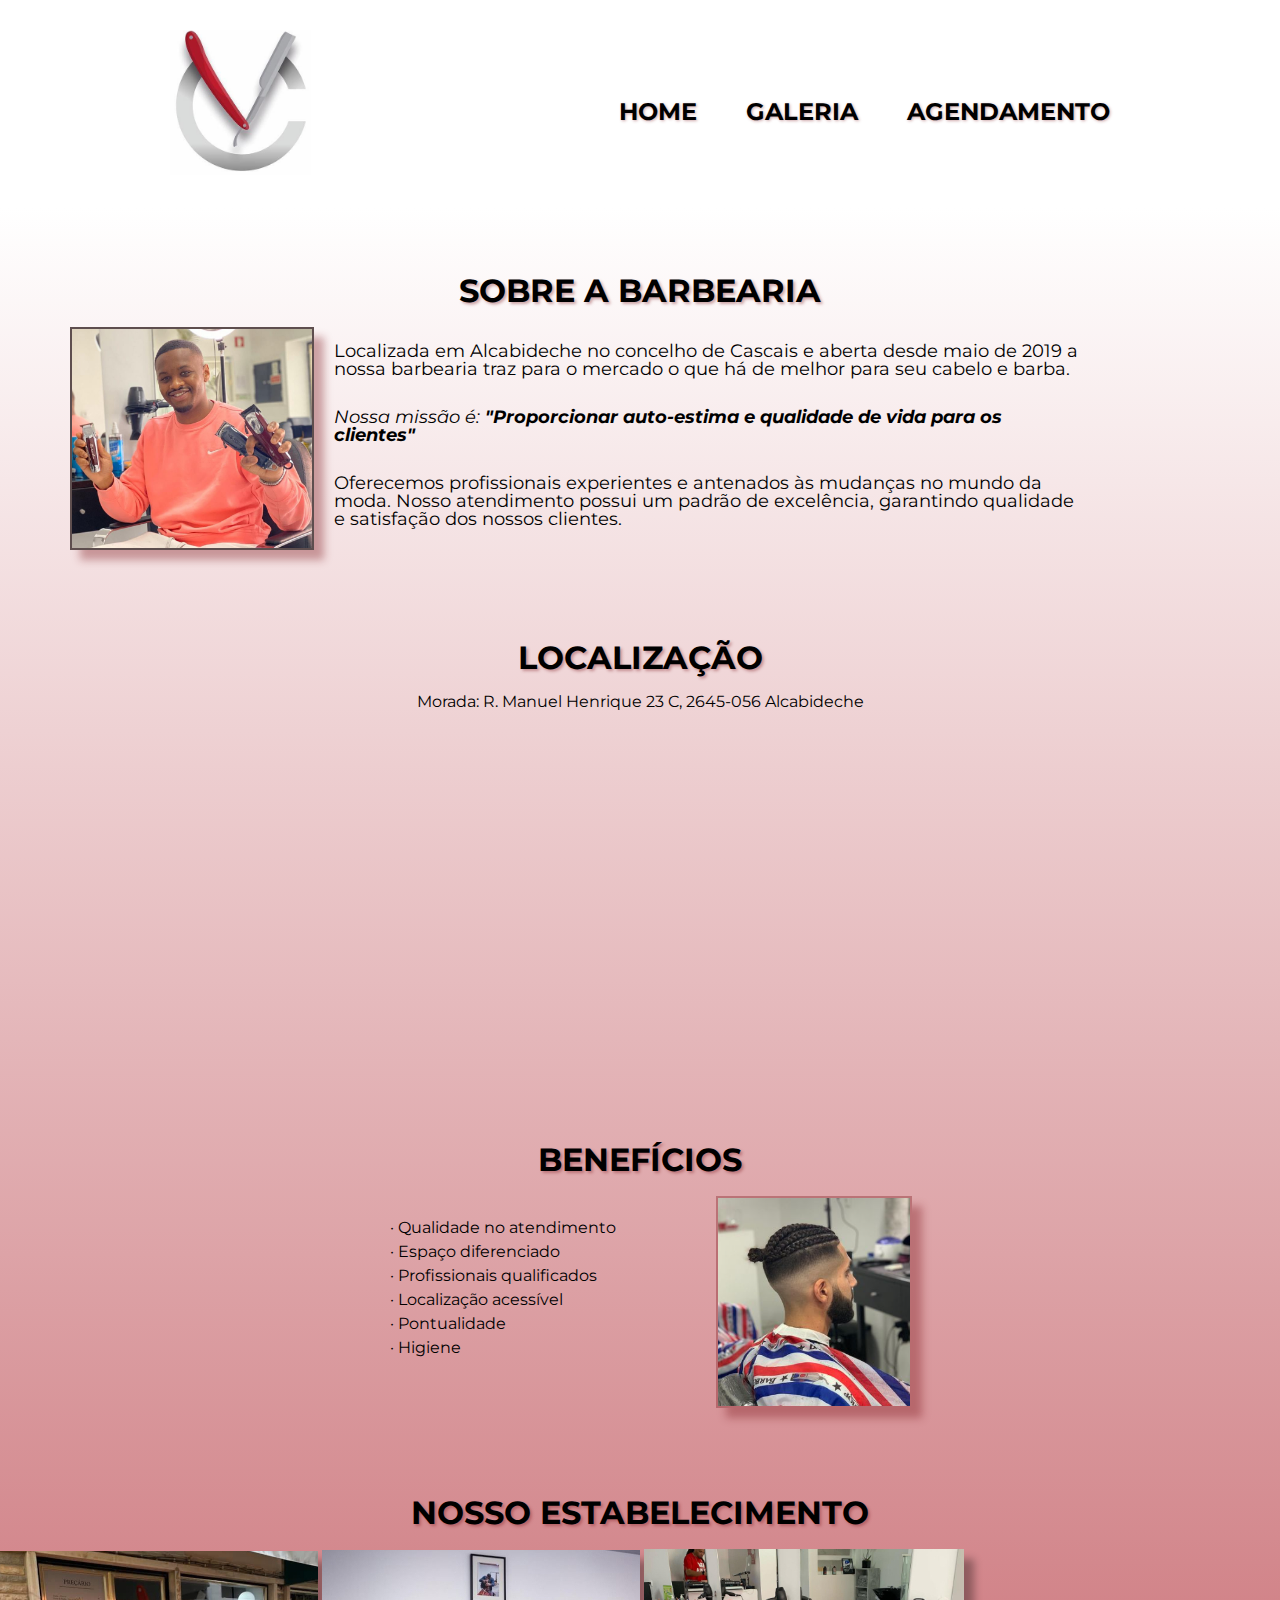
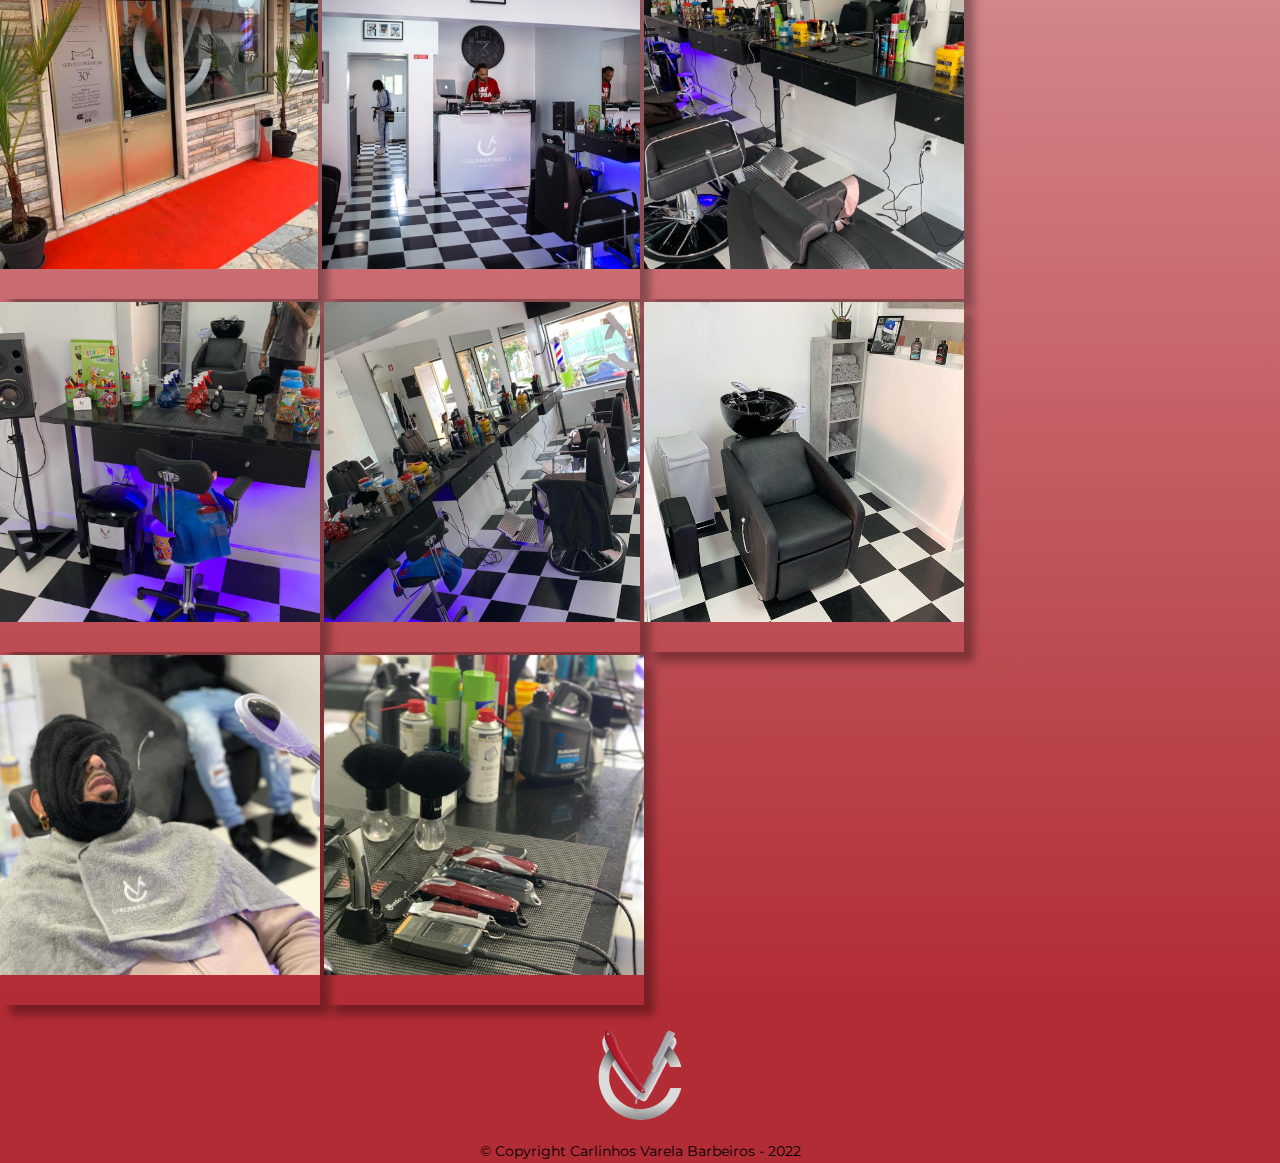
==== commit 2480f4b8: "Update index.html" ====
--- a/index.html
+++ b/index.html
@@ -6,9 +6,8 @@
 		<title>Home | Carlinhos Varela Barbeiros</title>
 		<link rel="stylesheet" type="text/css" href="css/reset.css">
 		<link rel="stylesheet" type="text/css" href="css/style.css">
+		<link rel="icon" href="images/favicon.ico">
 		<link href="https://fonts.googleapis.com/css?family=Montserrat&display=swap" rel="stylesheet">
-		<link type="text/css" rel="stylesheet" href="/magicscroll/magicscroll.css"/>
-		<script type="text/javascript" src="/magicscroll/magicscroll.js"></script>
 	</head>
 
 	<body>
@@ -66,18 +65,22 @@
 			</section>
 
 			<section class="establishment">
-				<h1 class="main-title">Nosso estabelecimento</h1>
-					<div class="MagicScroll" data-options="items: fit;">
-						<img src="/images/establishment1.jpg">
-						<img src="/images/establishment2.jpg">
-						<img src="/images/establishment3.jpg">
-						<img src="/images/establishment4.jpg">
-						<img src="/images/establishment5.jpg">
-						<img src="/images/establishment6.jpg">
-						<img src="/images/establishment7.jpg">
-						<img src="/images/establishment8.jpg">
+				<h1 class="main-title">Nosso Estabelecimento</h1>
+				<div class="carrossel">
+					<div class="container" id="img">
+						<img src="images/establishment1.jpg" alt="Foto da entrada">
+						<img src="images/establishment2.jpg" alt="Foto do interior">
+						<img src="images/establishment3.jpg" alt="Foto do interior">
+						<img src="images/establishment4.jpg" alt="Foto do interior">
+						<img src="images/establishment5.jpg" alt="Foto do interior">
+						<img src="images/establishment6.jpg" alt="Foto do interior">
+						<img src="images/establishment7.jpg" alt="Foto do interior">
+						<img src="images/establishment8.jpg" alt="Foto do interior">
 					</div>
+				</div>
 			</section>
+
+			<script src="main.js"></script>
 
 		</main>
 
@@ -88,4 +91,4 @@
 	
 	</body>
 
-</html>+</html>
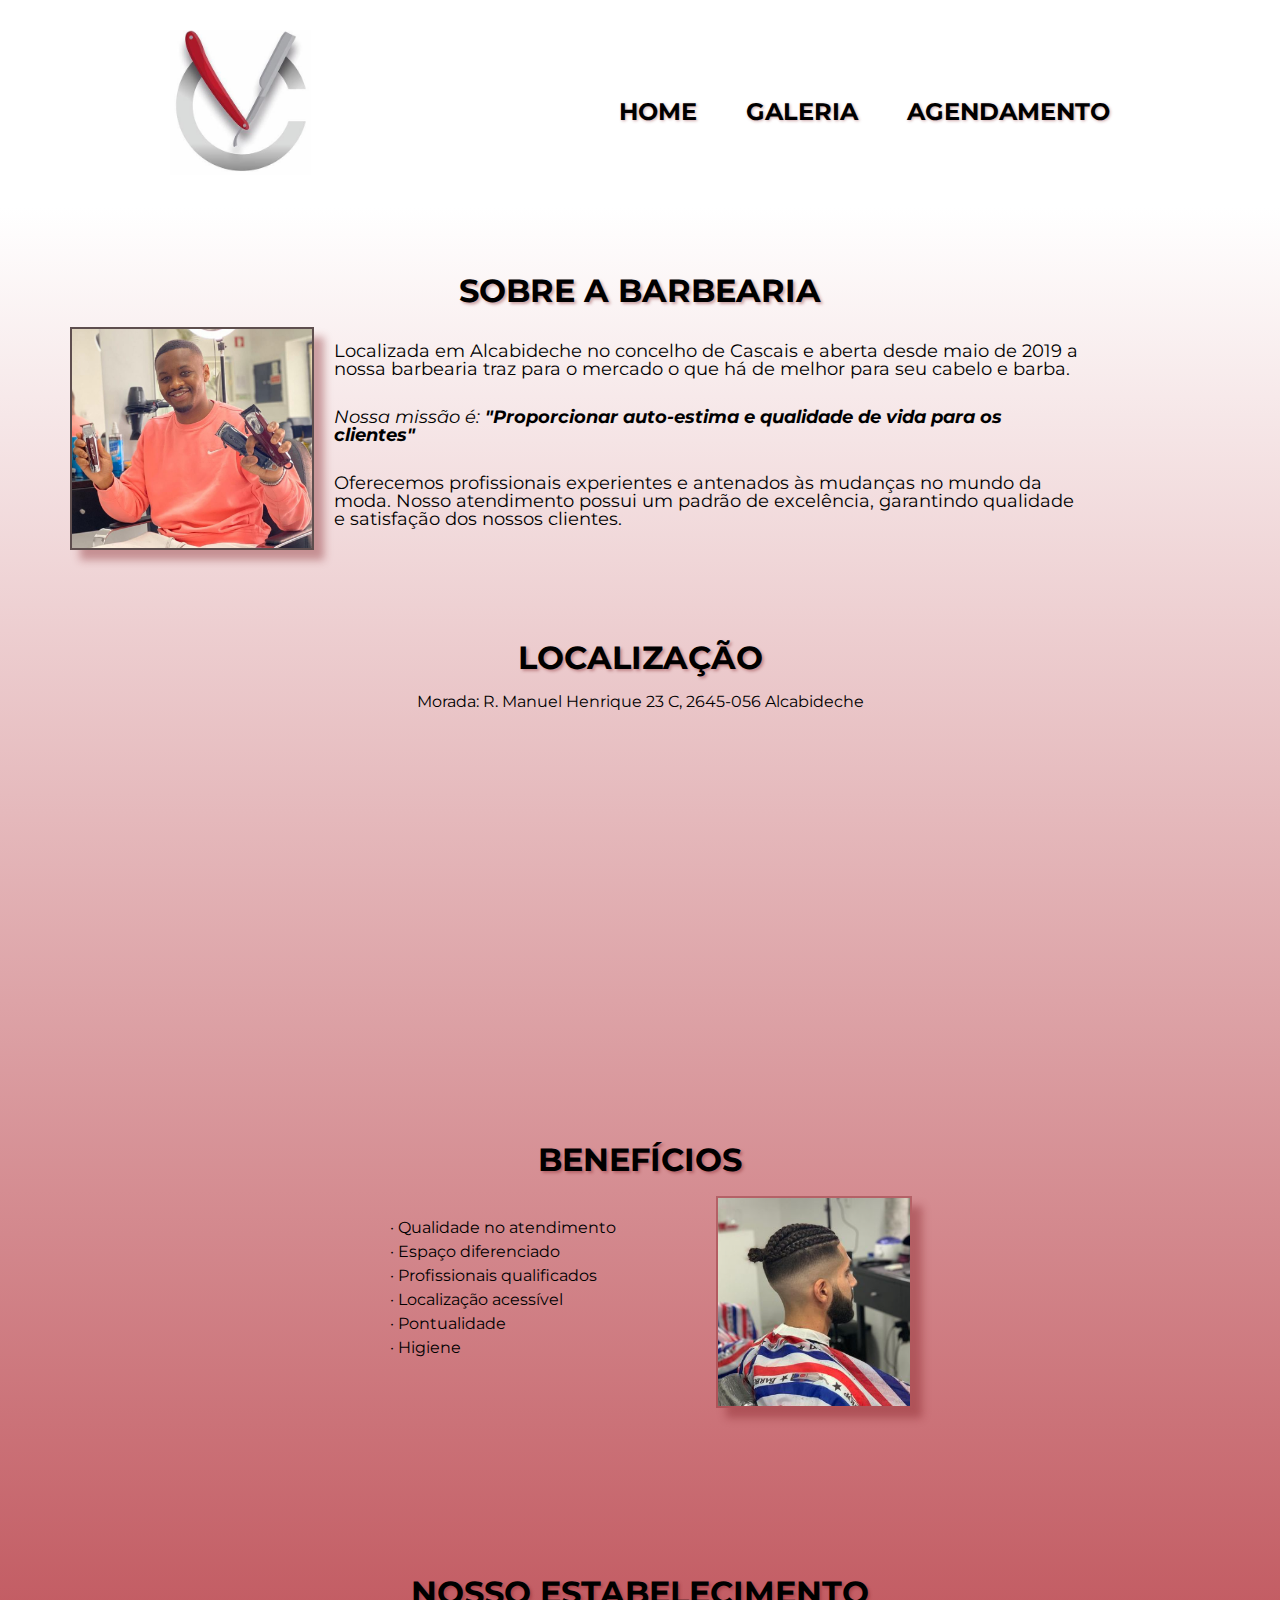
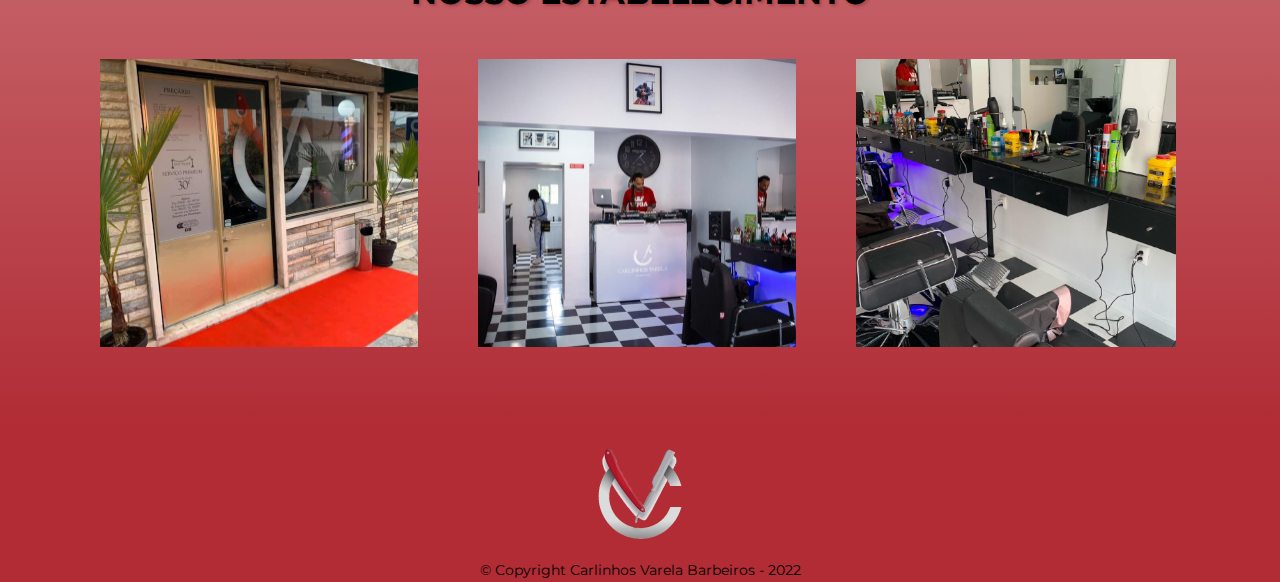
==== commit 4f4e6c66: "Update index.html" ====
--- a/index.html
+++ b/index.html
@@ -31,7 +31,7 @@
 			<section class="about">
 				<h1 class="main-title">Sobre a barbearia</h1>
 
-					<img class="carlinhos" src="/images/carlinhos.jpg" alt="Carlinhos">
+					<img class="carlinhos" src="images/carlinhos.jpg" alt="Carlinhos">
 			
 					<p>Localizada em Alcabideche no concelho de Cascais e aberta desde maio de 2019 a nossa barbearia traz para o mercado o que há de melhor para seu cabelo e barba. 
 					</p>
@@ -60,7 +60,7 @@
 						<li class="items">Localização acessível</li>
 						<li class="items">Pontualidade</li>
 						<li class="items">Higiene</li>
-					</ul><img src="/images/benefits.png" class=image-benefits alt="Benefícios do corte">
+					</ul><img src="images/benefits.png" class=image-benefits alt="Benefícios do corte">
 				</div>
 			</section>
 
@@ -85,7 +85,7 @@
 		</main>
 
 		<footer>		
-			<a href="index.html"><img src="/images/logo.png" alt="Carlinhos Varela Barbeiros (Logo)"></a>
+			<a href="index.html"><img src="images/logo.png" alt="Carlinhos Varela Barbeiros (Logo)"></a>
 			<p>&#169; Copyright Carlinhos Varela Barbeiros - 2022</p>
 		</footer>
 	
--- a/css/style.css
+++ b/css/style.css
@@ -177,10 +177,27 @@
 	transform: scale(1.2);
 }
 
-.establishment img {
-    box-shadow: 10px 10px 8px #04000052;
-	padding-bottom: 30px;
-	transition: 500ms;
+.establishment {
+    padding: 80px 0;
+    align-items: center;
+    justify-content: center;
+}
+
+.container {
+    display: flex;
+    transition: transform 0.5s ease-in-out;
+    transform: translateX(0);
+}
+
+.carrossel {
+    overflow: hidden;
+    height: 318px;
+    width: 1140px;
+	margin: auto;
+}
+
+.container img {
+	padding: 30px;
 }
 
 
@@ -314,4 +331,4 @@
 	.benefits-list, image-benefits {
 		width: 100%;
 	}
-}+}
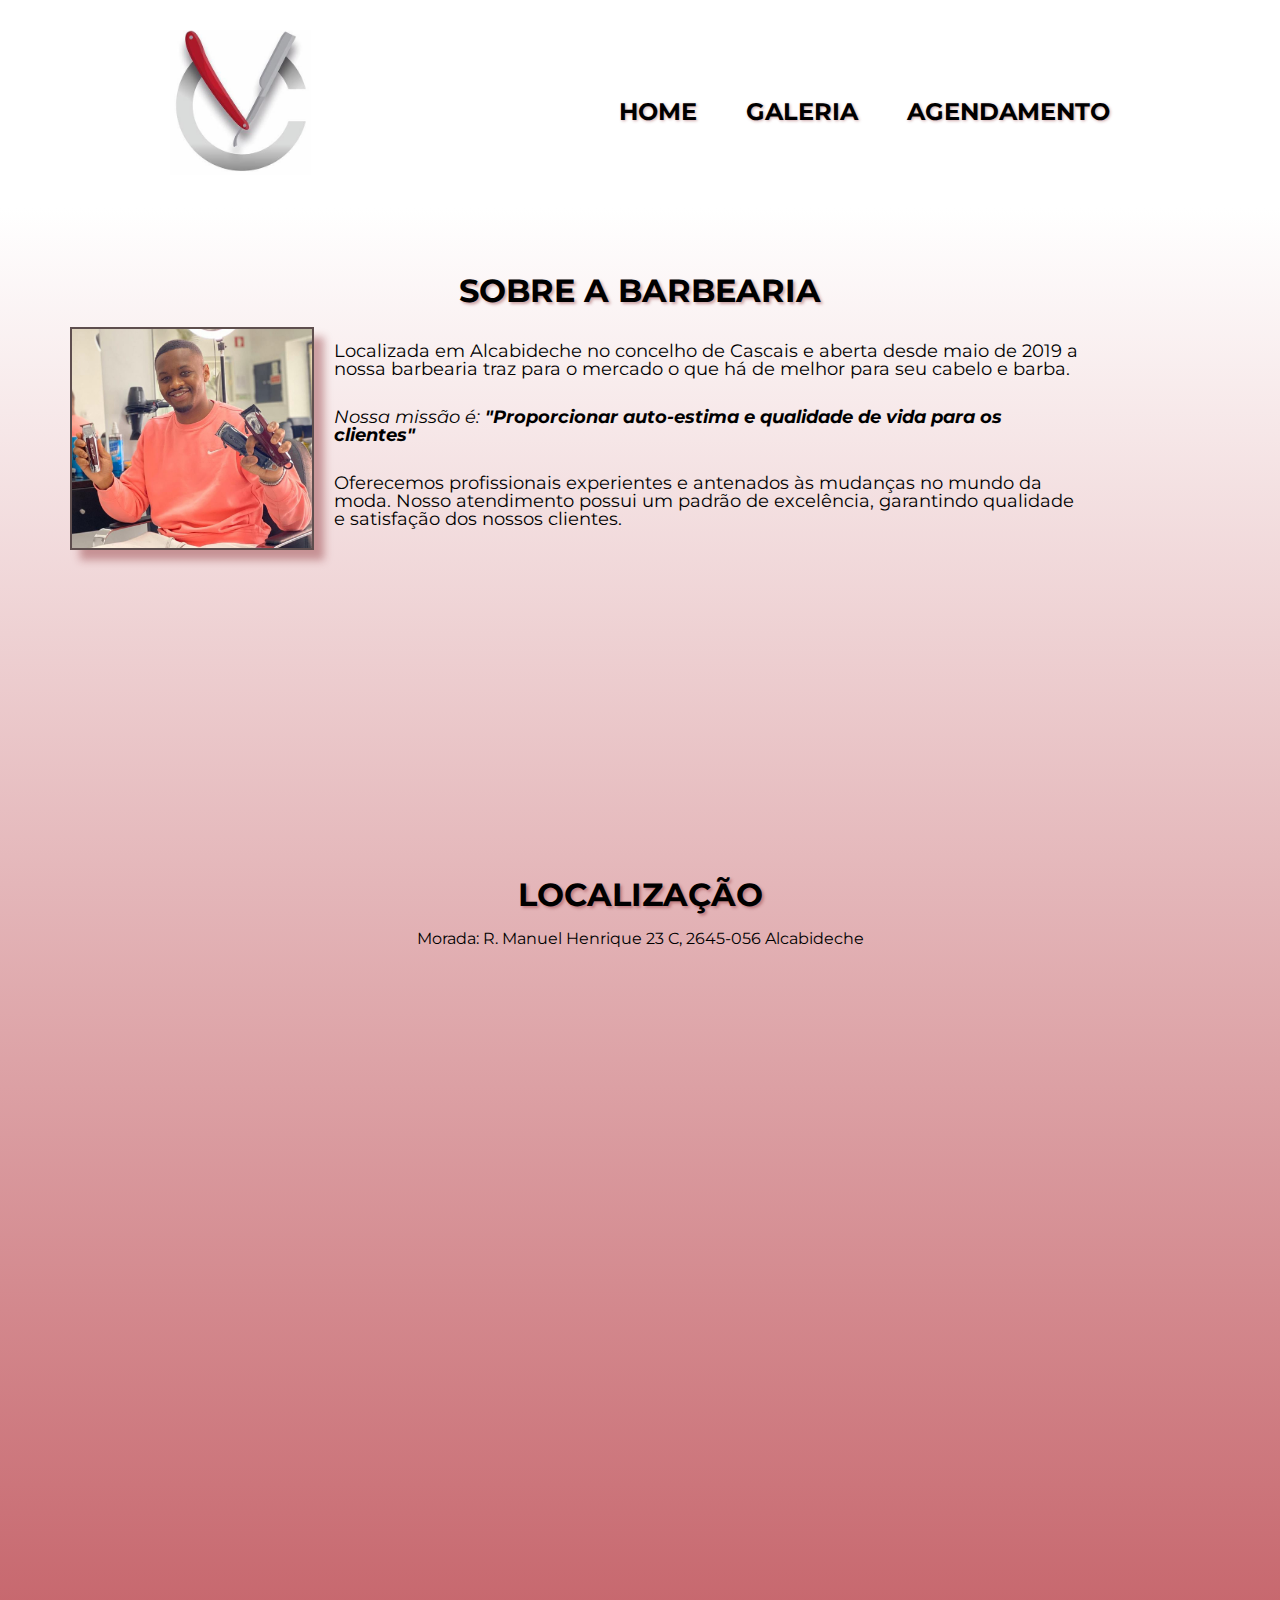
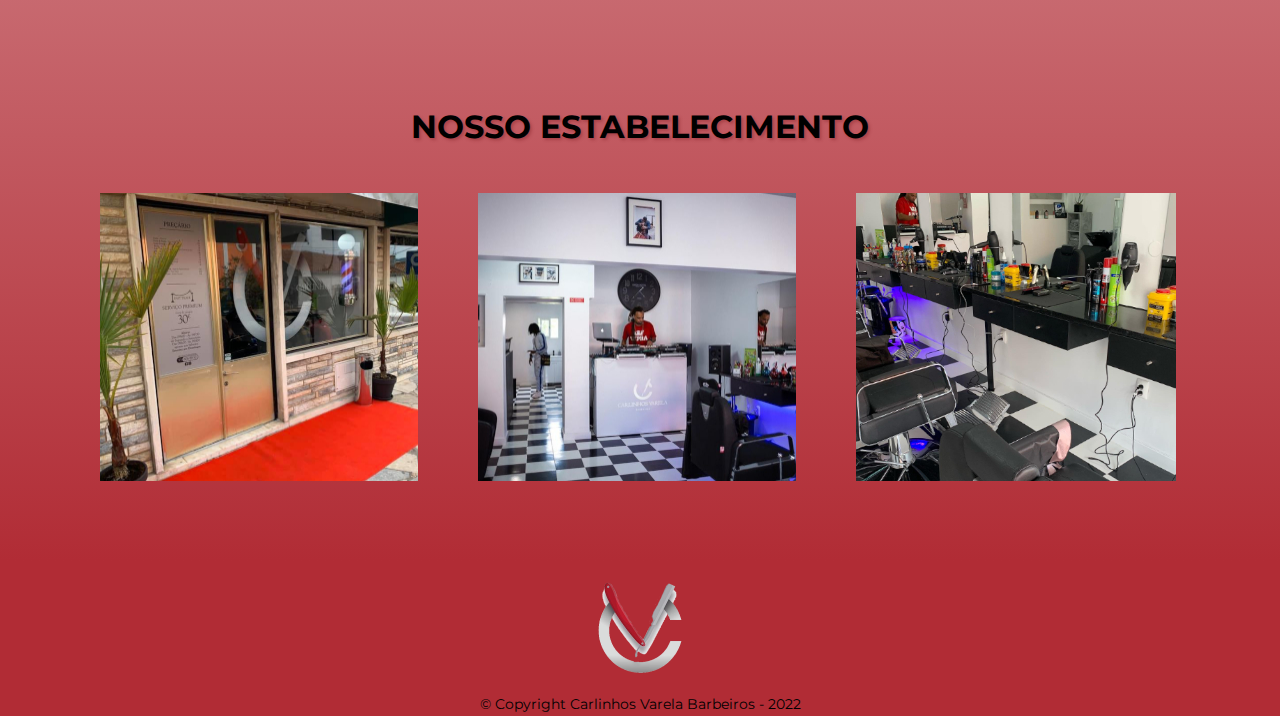
==== commit ffb752a5: "remove benefits section" ====
--- a/index.html
+++ b/index.html
@@ -50,20 +50,6 @@
 				</div>
 			</section>
 
-			<section class="benefits">
-				<h1 class="main-title">Benefícios</h1>
-				<div class="benefits-content">
-					<ul class="benefits-list">
-						<li class="items">Qualidade no atendimento</li>
-						<li class="items">Espaço diferenciado</li>
-						<li class="items">Profissionais qualificados</li>
-						<li class="items">Localização acessível</li>
-						<li class="items">Pontualidade</li>
-						<li class="items">Higiene</li>
-					</ul><img src="images/benefits.png" class=image-benefits alt="Benefícios do corte">
-				</div>
-			</section>
-
 			<section class="establishment">
 				<h1 class="main-title">Nosso Estabelecimento</h1>
 				<div class="carrossel">
@@ -91,4 +77,4 @@
 	
 	</body>
 
-</html>
+</html>--- a/css/style.css
+++ b/css/style.css
@@ -91,6 +91,7 @@
 
 .about {
 	padding: 2em 0;
+	height: 60vh;
 }
 
 .about p {
@@ -122,6 +123,7 @@
 }
 
 .map {
+	height: 80vh;
 	padding: 2em 0;
 }
 
@@ -133,48 +135,6 @@
 .map-content {
 	width: 940px;
 	margin: 0 auto;
-}
-
-.benefits {
-	padding: 2em 0;
-}
-
-.benefits-content {
-	width: 640px;
-	margin: 0 auto;
-}
-
-.items {
-	line-height: 1.5;
-	transition: 100ms;
-}
-
-.items:before {
-	content: "\00B7      ";
-	size: 10px;
-}
-
-.items:hover {
-	transform: scale(1.1);
-	font-weight: bold;
-}
-
-.benefits-list {
-	width: 40%;
-	display: inline-block;
-	vertical-align: top;
-    margin: 20px 70px 70px;
-}
-
-.image-benefits {
-    width: 30%;
-    transition: 500ms;
-    box-shadow: 10px 10px 8px #811c2261;
-    border: 2px solid #811c2261
-}
-
-.image-benefits:hover {
-	transform: scale(1.2);
 }
 
 .establishment {
@@ -331,4 +291,4 @@
 	.benefits-list, image-benefits {
 		width: 100%;
 	}
-}
+}